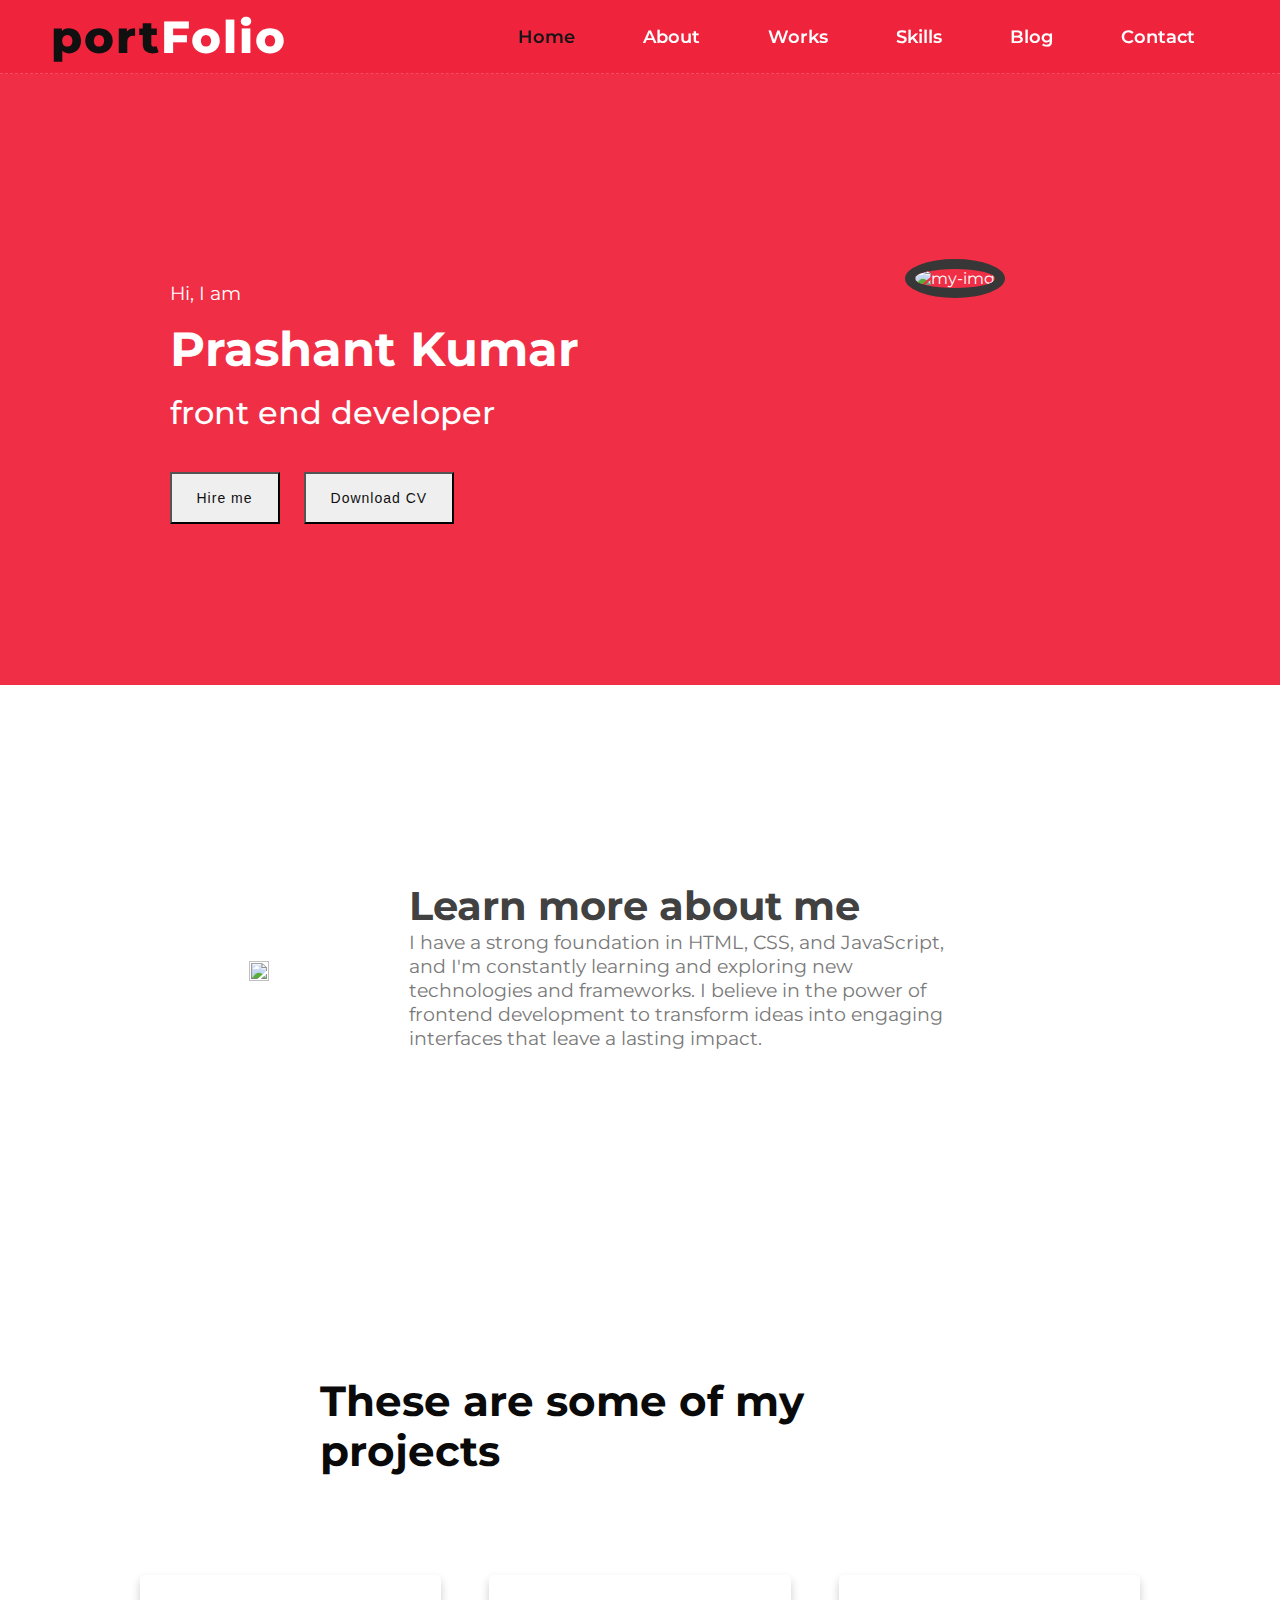
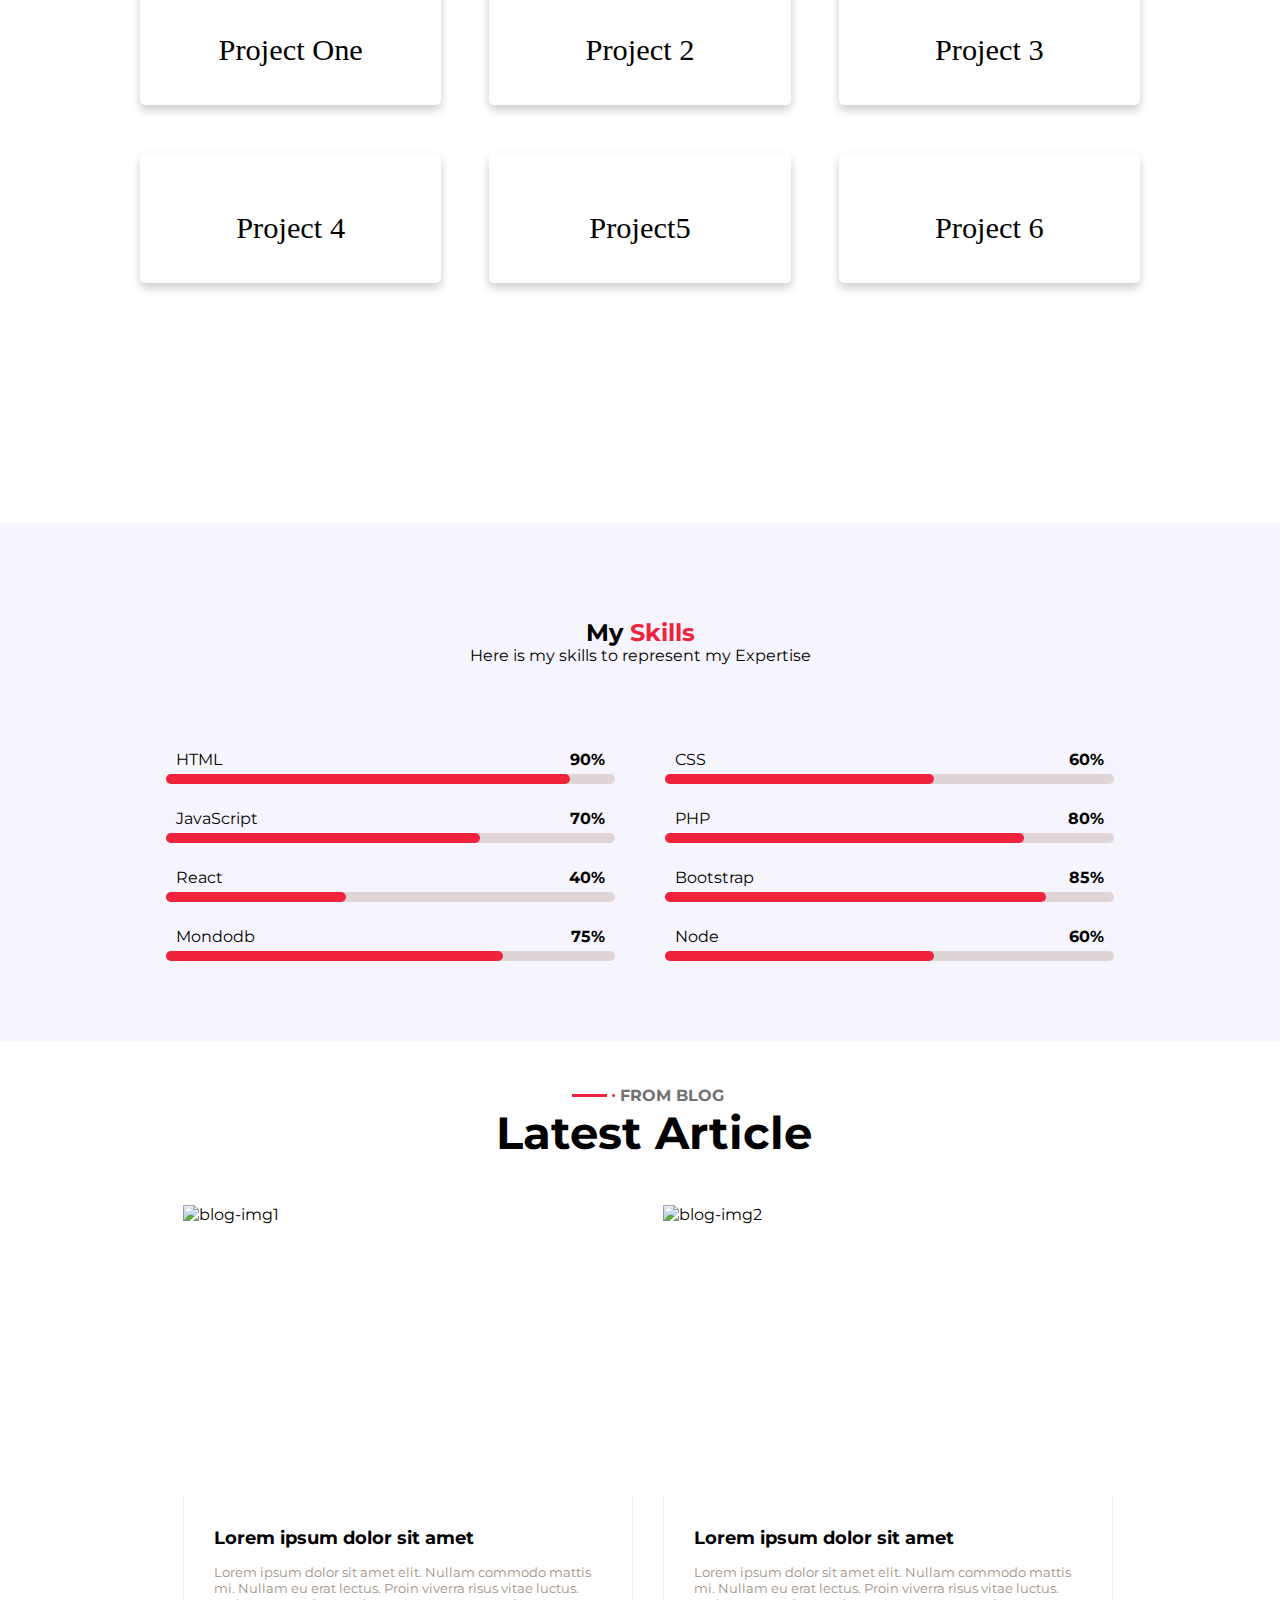
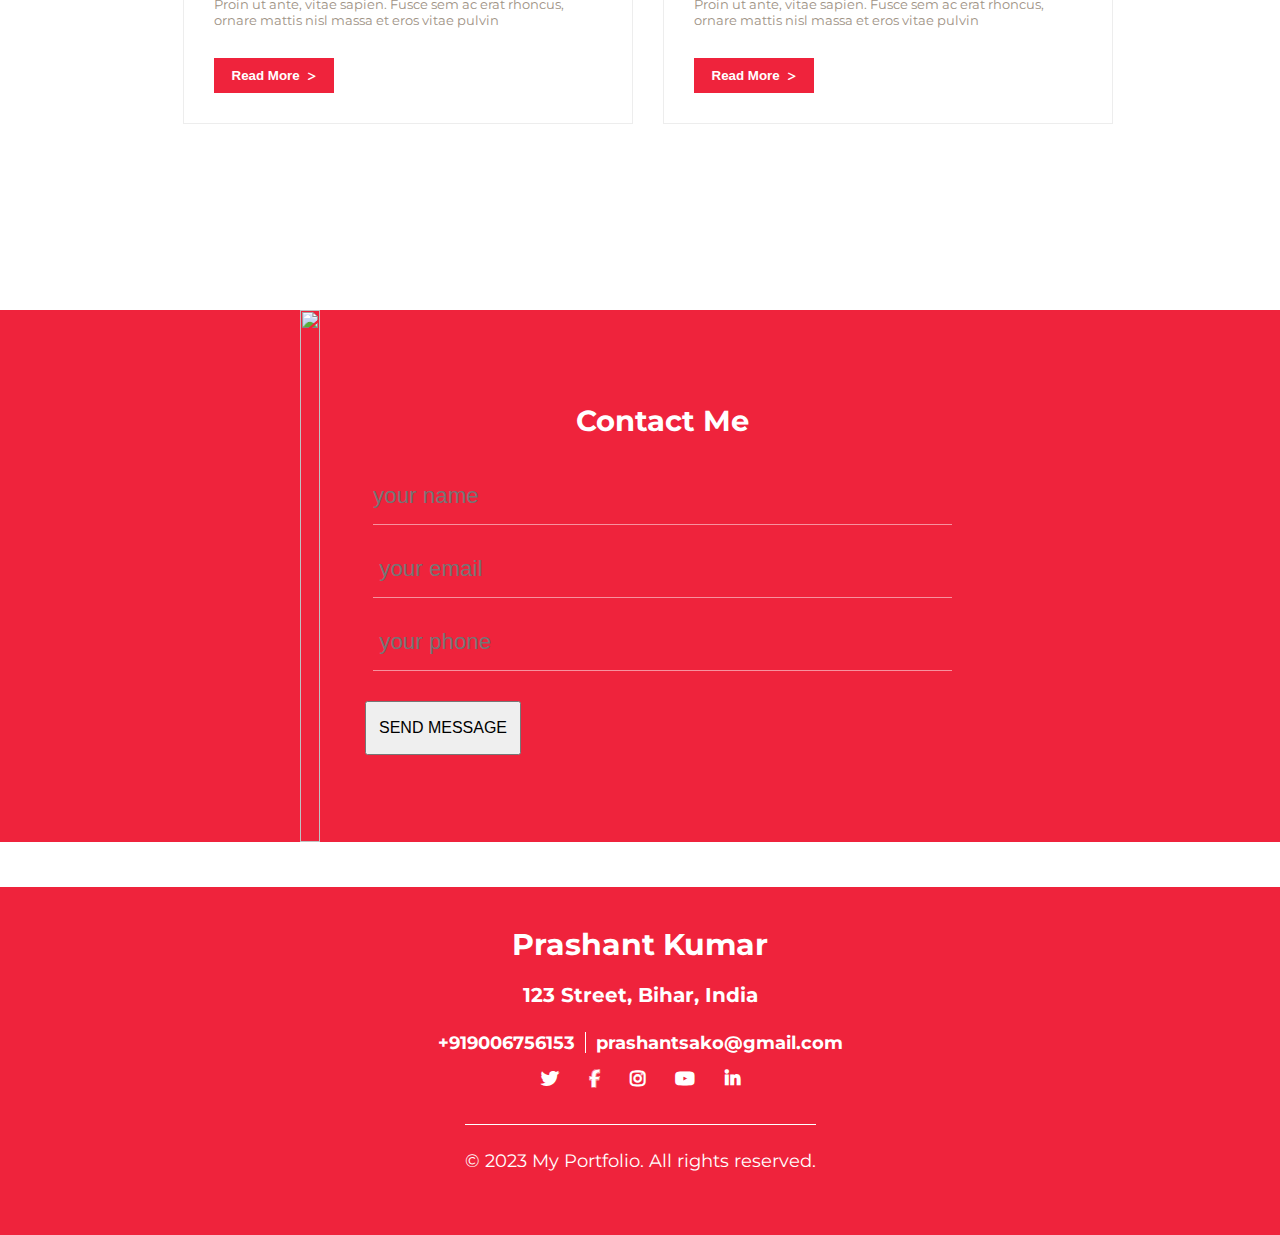
==== Portfolio/PortfolioWebsite/index.html @ 226d967d "logo animation" ====
<!DOCTYPE html>
<html lang="en">

<head>
    <meta charset="UTF-8">
    <meta http-equiv="X-UA-Compatible" content="IE=edge">
    <meta name="viewport" content="width=device-width, initial-scale=1.0">
    <title>Responsive Nav</title>
    <!-- google font family  -->
    <link rel="preconnect" href="https://fonts.googleapis.com">
    <link rel="preconnect" href="https://fonts.gstatic.com" crossorigin>
    <link href="https://fonts.googleapis.com/css2?family=Montserrat&display=swap" rel="stylesheet">
    <!-- font font-awesome cdn -->
    <link rel="stylesheet" href="https://cdnjs.cloudflare.com/ajax/libs/font-awesome/6.4.0/css/all.min.css">
    <!-- Main css  -->
    <link rel="stylesheet" href="style.css">
</head>

<body>
    <!-- header section start  -->
    <header class="hero">
        <h1 class="logo">port<span>Folio</span> </h1>
        <div class="ham-button">
            <i class="fa-solid fa-bars ham_menu" id="ham_menu"></i>
            <i class="fa-solid fa-xmark ham_close" id="ham_close"></i>
        </div>

        <nav id="navbar" class="nav-links">
            <ul class="links">
                <li><a href="#home" class="active">Home</a> </li>
                <li><a href="#about">About</a></li>
                <li><a href="#project">Works</a></li>
                <li><a href="#Skills">Skills</a></li>
                <li><a href="#Blog">Blog</a></li>
                <li><a href="#contact">Contact</a></li>
            </ul>

        </nav>
    </header>
    <main>
    <!-- Main section start from here  -->
  


        <!-- Home section start  -->
        <section id="home">
            <div class="home-page">
                <div id="img-me" class="right">
                    <img src="https://images.unsplash.com/photo-1519085360753-af0119f7cbe7?ixlib=rb-4.0.3&ixid=M3wxMjA3fDB8MHxwaG90by1wYWdlfHx8fGVufDB8fHx8fA%3D%3D&auto=format&fit=crop&w=687&q=80"
                        alt="my-img">
                </div>
                <div class="left">
                    <p>Hi, I am </p>
                    <h1> Prashant Kumar</h1>
                    <h2> <span class="input">front end developer</span></h2>
                    <div class="btn-gurup">
                        <button>Hire me</button>
                        <button>Download CV</button>
                    </div>
                </div>

            </div>
        </section>

        <!-- About section start  -->
        <section id="about">
            <div class="about_me">
                <div class="left">
                    <h2>Learn more about me</h2>
                    <p>I have a strong foundation in HTML, CSS, and JavaScript, and I'm constantly learning and
                        exploring
                        new
                        technologies and frameworks. I believe in the power of frontend development to transform ideas
                        into
                        engaging
                        interfaces that leave a lasting impact.</p>
                </div>
                <div class="right">
                    <img src="https://images.unsplash.com/photo-1552374196-c4e7ffc6e126?ixlib=rb-4.0.3&ixid=M3wxMjA3fDB8MHxwaG90by1wYWdlfHx8fGVufDB8fHx8fA%3D%3D&auto=format&fit=crop&w=687&q=80"
                        alt="">
                </div>
            </div>
        </section>

        <!-- project section start  -->
        <section id="project" class="projects-section">
            <h2 class="project-section-header">These are some of my projects</h2>

            <div class="project-grid">

                <div class="box">
                    <a
                        href="https://images.unsplash.com/photo-1516035069371-29a1b244cc32?ixlib=rb-4.0.3&ixid=M3wxMjA3fDB8MHxwaG90by1wYWdlfHx8fGVufDB8fHx8fA%3D%3D&auto=format&fit=crop&w=764&q=80">
                        <img src="https://images.unsplash.com/photo-1516035069371-29a1b244cc32?ixlib=rb-4.0.3&ixid=M3wxMjA3fDB8MHxwaG90by1wYWdlfHx8fGVufDB8fHx8fA%3D%3D&auto=format&fit=crop&w=764&q=80"
                            alt="project1">
                    </a>
                    <p class="project-title">Project One</p>
                </div>
                <div class="box"> <a href="">
                        <img src="https://images.unsplash.com/photo-1527011046414-4781f1f94f8c?ixlib=rb-4.0.3&ixid=M3wxMjA3fDB8MHxwaG90by1wYWdlfHx8fGVufDB8fHx8fA%3D%3D&auto=format&fit=crop&w=687&q=80"
                            alt="project2">
                    </a>

                    <p>Project 2</p>
                </div>
                <div class="box"> <a href="">
                        <img src="https://images.unsplash.com/photo-1530695440407-21fef47230b1?ixlib=rb-4.0.3&ixid=M3wxMjA3fDB8MHxwaG90by1wYWdlfHx8fGVufDB8fHx8fA%3D%3D&auto=format&fit=crop&w=1170&q=80"
                            alt="project3">
                    </a>
                    <p>Project 3</p>
                </div>
                <div class="box"> <a href="">
                        <img src="https://images.unsplash.com/photo-1505274664176-44ccaa7969a8?ixlib=rb-4.0.3&ixid=M3wxMjA3fDB8MHxwaG90by1wYWdlfHx8fGVufDB8fHx8fA%3D%3D&auto=format&fit=crop&w=687&q=80"
                            alt="project4">
                    </a>

                    <p>Project 4</p>
                </div>
                <div class="box"> <a href="">
                        <img src="https://images.unsplash.com/photo-1444465693019-aa0b6392460d?ixlib=rb-4.0.3&ixid=M3wxMjA3fDB8MHxzZWFyY2h8Mjl8fG5hdHVyYWx8ZW58MHx8MHx8fDI%3D&auto=format&fit=crop&w=500&q=60 "
                            alt="project5">
                    </a>

                    <p>Project5</p>
                </div>
                <div class="box"> <a href="">
                        <img src="https://images.unsplash.com/photo-1528278611485-ebae7fc1e929?ixlib=rb-4.0.3&ixid=M3wxMjA3fDB8MHxwaG90by1wYWdlfHx8fGVufDB8fHx8fA%3D%3D&auto=format&fit=crop&w=687&q=80"
                            alt="project6">
                    </a>

                    <p>Project 6</p>
                </div>



            </div>
        </section>

        <!-- skill section start from here  -->
        <section id="Skills">

            <div class="skill-header">
                <h2>My <span>Skills</span> </h2>
                <p>Here is my skills to represent my Expertise</p>
            </div>
            <div class="skill-page">
                <div class="skill-bar">
                    <div class="info">
                        <p>HTML</p>
                        <p class="percent">90%</p>
                    </div>
                    <div class="bar">
                        <span class="html"></span>
                    </div>
                </div>

                <div class="skill-bar">
                    <div class="info">
                        <p>CSS</p>
                        <p class="percent">60%</p>
                    </div>
                    <div class="bar">
                        <span class="css"></span>
                    </div>
                </div>

                <div class="skill-bar">
                    <div class="info">
                        <p>JavaScript</p>
                        <p class="percent">70%</p>
                    </div>
                    <div class="bar">
                        <span class="JavaScript"></span>
                    </div>
                </div>
                <div class="skill-bar">
                    <div class="info">
                        <p>PHP</p>
                        <p class="percent">80%</p>
                    </div>
                    <div class="bar">
                        <span class="php"></span>
                    </div>
                </div>
                <div class="skill-bar">
                    <div class="info">
                        <p>React</p>
                        <p class="percent">40%</p>
                    </div>
                    <div class="bar">
                        <span class="react"></span>
                    </div>
                </div>
                <div class="skill-bar">
                    <div class="info">
                        <p>Bootstrap</p>
                        <p class="percent">85%</p>
                    </div>
                    <div class="bar">
                        <span class="bootstrap"></span>
                    </div>
                </div>
                <div class="skill-bar">
                    <div class="info">
                        <p>Mondodb</p>
                        <p class="percent">75%</p>
                    </div>
                    <div class="bar">
                        <span class="mongodb"></span>
                    </div>
                </div>
                <div class="skill-bar">
                    <div class="info">
                        <p>Node</p>
                        <p class="percent">60%</p>
                    </div>
                    <div class="bar">
                        <span class="node"></span>
                    </div>
                </div>

            </div>

        </section>
   

    <!-- blog section start from here  -->
    <div id="Blog">
        <div class="blog-container">
            <div class="header-text">
                <div class="lines">
                    <span class="horizontal-rule"></span>
                    <span class="period"></span>
                    <p>FROM BLOG</p>
                </div>
                <h1>Latest Article</h1>
            </div>
            <div class="post-container">
                <div class="post-part1">
                    <div class="blog-img">
                        <img src="https://demo.htmlcodex.com/1011/developer-portfolio-template/img/blog-1.jpg"
                            alt="blog-img1">
                    </div>
                    <div class="blog-text">
                        <div class="text1">
                            <h2>Lorem ipsum dolor sit amet</h2>
                            <p>Lorem ipsum dolor sit amet elit. Nullam commodo mattis mi. Nullam eu erat lectus. Proin
                                viverra
                                risus vitae luctus. Proin ut ante, vitae sapien. Fusce sem ac erat rhoncus, ornare
                                mattis
                                nisl
                                massa et eros vitae pulvin</p>
                            <button class="post-btn">Read more <i class="fa-solid fa-greater-than"></i></button>
                        </div>
                    </div>
                </div>

                <div class="post-part2">
                    <div class="blog-img">
                        <img src="https://demo.htmlcodex.com/1011/developer-portfolio-template/img/blog-2.jpg"
                            alt="blog-img2">
                    </div>
                    <div class="blog-text">
                        <div class="text1">
                            <h2>Lorem ipsum dolor sit amet</h2>
                            <p>Lorem ipsum dolor sit amet elit. Nullam commodo mattis mi. Nullam eu erat lectus. Proin
                                viverra
                                risus vitae luctus. Proin ut ante, vitae sapien. Fusce sem ac erat rhoncus, ornare
                                mattis
                                nisl
                                massa et eros vitae pulvin</p>
                            <button class="post-btn">Read more <i class="fa-solid fa-greater-than"></i></button>
                        </div>
                    </div>
                </div>
            </div>
        </div>

    </div>
    <!-- contact page start from here  -->
    <form id="contact" class="form-container">
        <div class="my-img">
            <img src="https://images.unsplash.com/photo-1539571696357-5a69c17a67c6?ixlib=rb-4.0.3&ixid=M3wxMjA3fDB8MHxwaG90by1wYWdlfHx8fGVufDB8fHx8fA%3D%3D&auto=format&fit=crop&w=687&q=80"
                alt="">
        </div>
        <div class="form-box">
            <h2>Contact me</h2>
            <label for="name"><input type="text" id="name" placeholder="your name"></label>
            <label for="name"><input type="email" placeholder=" your email" required></label>
            <label for="name"><input type="phone" placeholder=" your phone" required></label>
            <div class="btn-gurup">
                <button type="submit" class="btn">Send Message</button>
            </div>
        </div>

    </form>

    <!-- footer page start from here  -->
    <footer>
        <div class="footer-container">
            <div class="container">
                <div class="footer-info">
                    <h2>Prashant Kumar</h2>
                    <h3>123 Street, Bihar, India</h3>
                    <div class="footer-contact">
                        <p>+919006756153</p>
                        <p>prashantsako@gmail.com</p>
                    </div>
                </div>
                <div class="footer-social">
                    <a href=""><i class="fa-brands fa-twitter"></i></a>
                    <a href=""><i class="fa-brands fa-facebook-f"></i></a>
                    <a href=""><i class="fa-brands fa-instagram"></i></a>
                    <a href=""><i class="fa-brands fa-youtube"></i></a>
                    <a href=""><i class="fa-brands fa-linkedin-in"></i></a>
                </div>

            </div>
            <div class="copyright">
                <p>&copy; 2023 My Portfolio. All rights reserved.</p>
            </div>
        </div>


    </footer>
</main>
    <!-- ...typed js for typing text effect  -->
    <script src="https://cdnjs.cloudflare.com/ajax/libs/typed.js/2.0.10/typed.js"></script>

    <!-- main script file  -->
    <script src="script.js"></script>
</body>

</html>
---- Portfolio/PortfolioWebsite/style.css ----
* {
    margin: 0;
    padding: 0;
    box-sizing: border-box;
}

html,
body {
    width: 100%;
    height: 100%;
    font-family: 'Montserrat', sans-serif;
    scroll-behavior: smooth;

}

:root {
    /* colors  */
    --color-parimary: #25ab75;
    --color-parimary-dark: #208c61;
    --color-bg-parimary: linear-gradient(rgba(239, 35, 60, 0.95), rgba(239, 35, 60, .95));
    --color-bg-secondary: #0f0f0f;
    --color-bg-secondary2: #0a0a0a;
    --color-bg-footer: #151515;
    --color-white: #ffffff;
    --color-text: #676767;
    --color-border: #373737;
}

main {
    /* position: relative; */

}


/* header start  */
.hero {
    position: fixed;
    top: 0;
    left: 0;
    color: #0a0a0a;
    overflow: hidden;
    width: 100%;
    display: flex;
    align-items: center;
    justify-content: space-between;
    background: var(--color-bg-parimary);
    border-bottom: 1px dashed rgba(256, 256, 256, .2);
    padding: 0px 4vw;
}

.logo {
    font-size: 45px;
    font-weight: 800;
    letter-spacing: 2px;
    transition: .5s;
    color: #101010;
}

.logo span {
    color: white;
}

.ham-button {
    position: absolute;
    padding: 18px 18px;
    right: 15px;
    top: 15px;
    display: none;
    font-size: 2.3rem;
    color: var(--color-white);
    background: var(--color-bg-parimary);
}

.ham_menu {
    position: absolute;
    left: 50%;
    top: 50%;
    transform: translate(-50%, -50%);
    cursor: pointer;
}

.ham_close {
    position: absolute;
    left: 50%;
    top: 50%;
    transform: translate(-50%, -50%);
    cursor: pointer;

}

.nav-links .links {
    display: flex;
    align-items: center;
    justify-content: space-evenly;
}

ul li {
    list-style: none;
    padding: 12px 18px;

}

.hero a .active {
    color: #0a0a0a;

}

.hero a {
    display: block;
    color: var(--color-white);
    text-align: center;
    padding: 14px 16px;
    text-decoration: none;
    font-size: 1.1rem;
    text-transform: capitalize;
    font-weight: 600;
}

.hero .active {
    color: #151515;
}

.hero a:hover {
    color: #151515;
}

/* header close  */






#home {
    display: flex;
    justify-content: center;
    align-items: center;
    flex-direction: column;
    width: 100%;
    height: calc(100% - 100px);
    margin-bottom: 45px;
    padding: 120px 0 0;
    overflow: hidden;
    background: linear-gradient(rgba(239, 35, 60, .95), rgba(239, 35, 60, .95)), url(https://demo.htmlcodex.com/1011/developer-portfolio-template/img/hero-bg.jpg);
    overflow: hidden;

}

/* section:nth-of-type(2){
    display: flex;
    justify-content: center;
    align-items: center;
    flex-direction: column;
    width: 100%;
    height: 854px;
    margin: -60px 0px 60px;
    padding: 1rem;
    color: var(--color-white);
    overflow: hidden;
} */

/* home page start  */
.home-page {
    width: 100%;
    display: flex;
    justify-content: center;
    align-items: center;
    flex-direction: row-reverse;
    overflow: hidden;
    gap: 80px;
}

.home-page .right {
    margin: 45px 0;
    height: 311px;
    width: 311px;
    padding: 12px 18px;
    color: #fff;
    text-align: center;

}

.home-page .right img {
    width: 100%;
    height: 100%;
    object-fit: cover;
    border-radius: 50%;
    border: 10px solid var(--color-border);
    transition: .3s;
    overflow: hidden;

}

.home-page .right img:hover {
    transform: scale(1.2);
}

.home-page .left {
    margin: 45px 0;
    color: #ffffff;
    width: 550px;
    height: 475px;
    display: flex;
    flex-direction: column;
    justify-content: center;
}

.home-page .left p {
    /* padding-top: 20px; */
    font-size: 1.2rem;
    margin: 0 0 15px;
}

.home-page .left h1 {
    font-size: 3rem;
    margin: 0 0 15px;
}

.home-page .left h2 {
    margin: 0 0 15px;
}


.home-page .left h2 span {
    font-size: 2rem;
    color: white;
    font-weight: 500;
}


.home-page .btn-gurup button {
    padding: 16px 25px;
    font-size: 14px;
    letter-spacing: 1px;
    border-radius: 0;
    font-weight: 300;
    cursor: pointer;
    text-align: center;
    text-decoration: none;
    display: inline-block;
    margin: 25px 10px 0 0;
    margin-right: 20px;
    color: #0f0f0f;

}

.btn-gurup button:hover {
    background-color: var(--color-bg-parimary);
    color: var(--color-white);
    /* border: 2px solid var(--color-white); */
    border: 1.5px solid white;
    transition: 0.3s;
}

/* about section start  */
.about_me {
    width: 100%;
    height: 100%;
    display: flex;
    justify-content: center;
    align-items: center;
    flex-direction: row-reverse;
    overflow: hidden;
    gap: 80px;
}

.about_me .right {
    height: 100%;

}

.about_me .right img {
    width: 100%;
    height: 100%;
    object-fit: cover;
}

.about_me .left {
    padding: 0px 60px;
    color: #101010;
    width: 683px;
    height: 486px;
    display: flex;
    flex-direction: column;
    justify-content: center;

}


#about h2 {
    font-size: 2.5rem;
    color: #414141;

}

#about p {
    font-size: 1.2rem;
    margin-top: 0;
    margin-bottom: 1rem;
    margin: 0 0 16px;
    color: #797979;

}

/* Start Project page start  */
section:nth-of-type(3) {
    background-color: white;
    padding: 10rem 2rem;
}


.project-section-header {
    max-width: 640px;
    color: #0a0a0a;
    margin: 0 auto 6rem auto;
    border-bottom: 0.2rem solid var(--color-white);
    font-size: 2.6rem;

}


.projects-section .project-grid {
    display: grid;
    width: 100%;
    max-width: 1000px;
    gap: 3rem;
    grid-template-columns: repeat(auto-fit, minmax(300px, 1fr));
    margin: 0 auto;
    margin-bottom: 5rem;

}

.projects-section .project-grid .box {
    box-shadow: 0px 5px 10px rgba(0, 0, 0, .2);
    border-radius: 5px;
}

.projects-section .project-grid .box:hover {
    box-shadow: 0px 10px 15px rgba(0, 0, 0, .3);
    transform: scale(1.02);
}

.projects-section .project-grid .box img {
    display: block;
    margin: 0 auto;
    padding: 20px 10px;
    height: calc(100% - 6.8rem);
    width: 100%;
    object-fit: cover;
}


.projects-section .project-grid .box p {
    font-size: 1.9rem;
    text-align: center;
    font-family: "Times", serif;
    padding: 18px 5px;
}

/* skill section start  */


#Skills {
    width: 100%;
    height: auto;
    padding: 80px 13%;
    background-color: #F6F4FC;

}

.skill-header {
    width: 100%;
    margin-bottom: 70px;
    padding: 15px 0px;
    display: grid;
    place-items: center;
    text-align: center;
}

.skill-header h2 {
    margin-bottom: -1px;

}

.skill-header h2 span {
    color: #ef233c;
}


.skill-page {
    width: 100%;
    display: grid;
    /* grid-template-columns: repeat(2, 1fr); */
    grid-template-columns: repeat(auto-fit, minmax(370px, 1fr));
    grid-column-gap: 50px;
    grid-row-gap: 25px;
}

.skill-page .skill-bar .info {
    display: flex;
    justify-content: space-between;
    padding: 0 10px;
}

.skill-bar .bar {
    width: 100%;
    height: 10px;

    background-color: #e0d5d6;
    border-radius: 45px;
    margin-top: 5px;
}

.skill-bar .info .percent {
    font-weight: bolder;
}

.skill-bar .bar span {
    width: 80%;
    height: 100%;
    display: flex;
    background-color: #ef233c;
    border-radius: 45px;
}

.skill-bar .bar .html {
    width: 90%;
    animation: html 3s;
}

@keyframes html {
    0% {
        width: 0%;
    }

    100% {
        width: 90%;
    }
}

.skill-bar .bar .css {
    width: 60%;
    animation: css 3s;
}

@keyframes css {
    0% {
        width: 0%;
    }

    100% {
        width: 60%;
    }
}

.skill-bar .bar .JavaScript {
    width: 70%;
    animation: JavaScript 3s;
}

@keyframes JavaScript {
    0% {
        width: 0%;
    }

    100% {
        width: 70%;
    }
}

.skill-bar .bar .php {
    width: 80%;
    animation: php 3s;
}

@keyframes php {
    0% {
        width: 0%;
    }

    100% {
        width: 80%;
    }
}

.skill-bar .bar .react {
    width: 40%;
    animation: react 3s;
}

@keyframes react {
    0% {
        width: 0%;
    }

    100% {
        width: 40%;
    }
}

.skill-bar .bar .bootstrap {
    width: 85%;
    animation: bootstrap 3s;
}

@keyframes bootstrap {
    0% {
        width: 0%;
    }

    100% {
        width: 85%;
    }
}

.skill-bar .bar .mongodb {
    width: 75%;
    animation: mongodb 3s;
}

@keyframes mongodb {
    0% {
        width: 0%;
    }

    100% {
        width: 75%;
    }
}

.skill-bar .bar .node {
    width: 60%;
    animation: node 3s;
}

@keyframes node {
    0% {
        width: 0%;
    }

    100% {
        width: 60%;
    }
}

/* blog section start  */
#Blog {
    width: 100%;
    padding: 45px 0px 15px;



}

#Blog .blog-container {

    width: 100%;
    height: 100%;
    display: flex;
    justify-content: center;
    align-items: center;
    flex-direction: column;
    padding-left: 15px;

}

#Blog .header-text {
    width: 100%;
    margin-bottom: 45px;
    display: flex;
    flex-direction: column;
    align-items: center;


}

#Blog .header-text h1 {
    font-size: 45px;
    margin-left: 12px;

}

#Blog .lines {
    display: flex;
    justify-content: center;
    align-items: center;
    gap: 5px;
    font-size: 16px;

}

#Blog .lines .horizontal-rule {

    height: 3px;
    width: 35px;
    background-color: #ef233c;
}

#Blog .lines .period {
    height: 3px;
    width: 3px;
    border-radius: 50%;
    background-color: #ef233c;
}

#Blog .lines p {
    color: #717171;
    font-weight: 700;
}


#Blog .post-container {
    width: 100%;
    height: auto;
    justify-content: center;
    align-items: center;
    display: flex;
    background-color: #fff;
    flex-wrap: wrap;
}

#Blog .post-container .post-part1 {
    width: 480px;
    height: 645px;
    overflow: hidden;
    padding: 0 15px;
}

#Blog .post-container .post-part2 {
    width: 480px;
    height: 645px;
    overflow: hidden;
    padding: 0 15px;
}

#Blog .post-container .blog-text {
    display: flex;
    justify-content: center;
    align-items: center;
    padding: 30px;
    height: auto;
    margin-top: -8px;
    border-right: 1.5px solid #EDEDED;
    border-bottom: 1.5px solid #EDEDED;
    border-left: 1.5px solid #EDEDED;
}

.blog-img {
    width: 450px;
    height: 300px;
    transition: all ease .5s;
    overflow: hidden;
}

.blog-img img {
    width: 100%;
    height: 100%;
    object-fit: cover;
}

.blog-img:hover img {
    scale: 1.2;
}

#Blog .post-container .blog-text h2 {
    margin-bottom: 15px;
    font-size: 18px;
}

#Blog .post-container .blog-text p {
    margin: 0 0 20px;
    font-size: 13px;
    color: #9E9285;
}


#Blog .post-container .blog-text .post-btn {
    padding: 10px 18px;
    margin-top: 10px;
    background-color: #ef233c;
    color: #fff;
    text-transform: capitalize;
    border: none;
    font-weight: 700;
    cursor: pointer;
}

#Blog .post-container .blog-text .post-btn i {
    font-size: 10px;
    margin-left: 5px;
    text-align: center;
    font-weight: 800;
}

#Blog .post-container .blog-text .post-btn:hover {
    background-color: #202020;
}



/* start contact section  */
.form-container {
    width: 100%;
    height: 532px;
    display: flex;
    justify-content: center;
    align-items: center;
    overflow: hidden;
    background: #ef233c;
    margin: 45px 0;
}

.form-container .my-img {
    height: 532px;
}

.my-img img {
    width: 100%;
    height: 100%;
    object-fit: contain;

}

.form-box {
    padding: 90px 0 90px 45px;
    display: flex;
    width: 50%;
    margin-right: 20px;
    justify-content: center;
    flex-direction: column;


}

.form-box h2 {
    text-align: center;
    color: white;
    margin-top: 5px;
    font-size: 1.8rem;
    padding: 22px 0px;
    text-transform: capitalize;
    font-weight: 700;
}

.form-box label {
    padding: 8px 8px;
    font-size: 1.4rem;

}

.form-box label input[type="text"],
input[type="phone"],
input[type="email"] {
    width: 100%;
    padding: 12px 0px;
    font-size: 1.4rem;
    color: var(--color-white);
    border: none;
    outline: none;
    padding: 15px 0;
    background: 0 0;
    border-radius: 0;
    border: none;
    border-bottom: 1px solid rgba(256, 256, 256, .5);
}

.form-box button[type="submit"] {
    text-align: center;
    font-weight: 400;
    text-transform: uppercase;
    padding: 16px 12px;
    font-size: 1rem;
    margin-top: 22px;
    margin-bottom: 22px;
}

.form-box button[type="submit"]:hover {
    background-color: #dd1c33;

}

/* start footer section  */
footer {
    margin-top: 45px;
    background: #ef233c;
}

.footer-container {
    display: flex;
    justify-content: center;
    align-items: center;
    color: #fff;
    flex-direction: column;
    font-size: 1.1rem;
    height: 348px;
    width: 100%;
    background-color: #ef233c;

}

.footer-container .container {
    width: 100%;
    margin: 0 62px;
    padding: 0 15px;
}

.footer-container .footer-info {
    width: 100%;
    text-align: center;

}

.footer-container .footer-info .footer-contact {
    display: flex;
    justify-content: center;
    gap: 10px;
}

.footer-container .footer-info .footer-contact p:nth-of-type(1) {
    padding-right: 10px;
    border-right: 1.2px solid white;
}

.footer-contact p {
    font-weight: 700;
}

.footer-container .footer-info h2 {
    margin-bottom: 20px;
    font-size: 30px;
    font-weight: 700;
    color: #fff;

}

.footer-container .footer-info h3 {
    text-align: center;
    margin: 0px 0px 25px;
    font-size: 20px;
    font-weight: 700;

}

.footer-social {
    display: flex;
    justify-content: center;
    gap: 30px;
    margin-top: 15px;



}

.footer-social i {
    height: 24px;
    color: white;
    font-weight: 700;

}

.copyright {
    text-align: center;
    margin-top: 30px;
    padding-top: 25px;
    padding-bottom: 25px;
    border-top: 1.1px solid;

}

.copyright p {
    margin: 0;
    color: #fff;

}

/* for Mobile device */

@media (max-width:320px) {
    main{
        width: 100%;
        min-width: 
    }
    .logo {

        font-size: 1.5rem;
    }

    .home-page .right {
        width: 100%;
    }

    .home-page .left {
        padding: 0;
    }

    .btn-gurup button {
        width: 100%;
        font-size: 1.5rem;
        padding: 12px 15px;
    }

    .left h1:nth-of-type(1) {
        font-size: 1.8rem;
    }

    .left p span {
        font-size: 1.8rem;
    }

    .left h1:nth-of-type(2) {
        font-size: 2.1rem;
    }
    #Skills {
        min-width: 400px;
        padding: 2vw 5vw;
        width: 100%;
    
    }
    .skill-page {
        width: 100%;
    }


}

@media (max-width:425px) {
    #Skills {
        padding: 2vw 5vw;
        width: 100%;
    
    }
    .skill-page {
        width: 100%;
    }
  
}

@media (max-width:550px) {
    .logo {
        margin: -7px 0px 0px -7px;

    }

    .ham-button {
        display: flex;
        z-index: 999;
        margin: -7px 0px 0px -7px;
        font-size: 1.8rem;
    }

    .left {
        width: 100%;
        height: 100%;
        padding: 14px 45px;
    }

    .about_me .left {
        width: 100%;
        height: 100%;
        padding: 30px 0px;
    }



    .left>h1 {
        font-size: 2px;
    }

    .left span {
        color: var(--color-parimary-dark);
        font-size: 2.8rem;
        font-weight: 200;
    }


    .btn-gurup button {
        padding: 8px 12px;
    }

    .blog-img {
        width: 100%;
    }

    #Skills {
        width: 100%;
        padding: 0 8vw;
    }



}



@media (max-width:820px) {
    .left {
        align-items: center;
    }
}

@media (max-width:986px) {
    .hero a {
        margin-left: -20px;
    }

    .about_me {
        padding: 14px 45px;
        flex-direction: column;
        gap: 0px;
        height: 100vh;
    }

}

@media (max-width: 900px) {


    .ham-button {
        display: flex;
        z-index: 999;
    }

    .ham_menu {
        display: block;
    }

    .nav-links {
        display: none;
        height: 100vh;
        width: 100%;

    }

    .hero {
        padding: 1rem 1rem;
        flex-direction: column;
        align-items: flex-start;
    }

    .nav-links ul {
        position: absolute;
        top: 25%;
        left: 25%;
        transform: translate(-25%, -25%);
        flex-direction: column;
        width: 100%;
    }

    .nav-links li a {
        padding: .5rem .1rem;
        font-size: 1.5rem;
        text-transform: uppercase;
        font-weight: 500;
    }

    .nav-links.active {
        display: block;
    }



    /* home page style  */
    .home-page {
        flex-direction: column;
        gap: 10px;
    }

    .left {
        width: 100%;
        height: 100%;
        padding: 14px 45px;
        text-align: center;
    }

    .left span {
        color: var(--color-parimary-dark);
        /* font-size: 2.8rem; */
        font-weight: 200;
    }

    .left p {
        font-size: 1.5rem;
        font-family: Tahoma, sans-serif;

    }





    /* about page  */
    .about_me {
        padding: 14px 45px;
    }

    .my-works {
        padding: 25px 45px;
        flex-direction: column;
        height: 100%;
        width: 100%;

    }

    .project {
        padding: 14px 45px;
    }


    .blog-container .post-container {
        align-items: center;
        justify-content: center;
    }

    footer p:nth-child(1) {
        text-align: center;
        margin: 0px 18px;
        font-size: 1.2rem;
    }

    .form-container {
        flex-direction: column;

    }

    .my-img {
        display: none;
    }

    .form-box {
        width: 100%;
    }

}
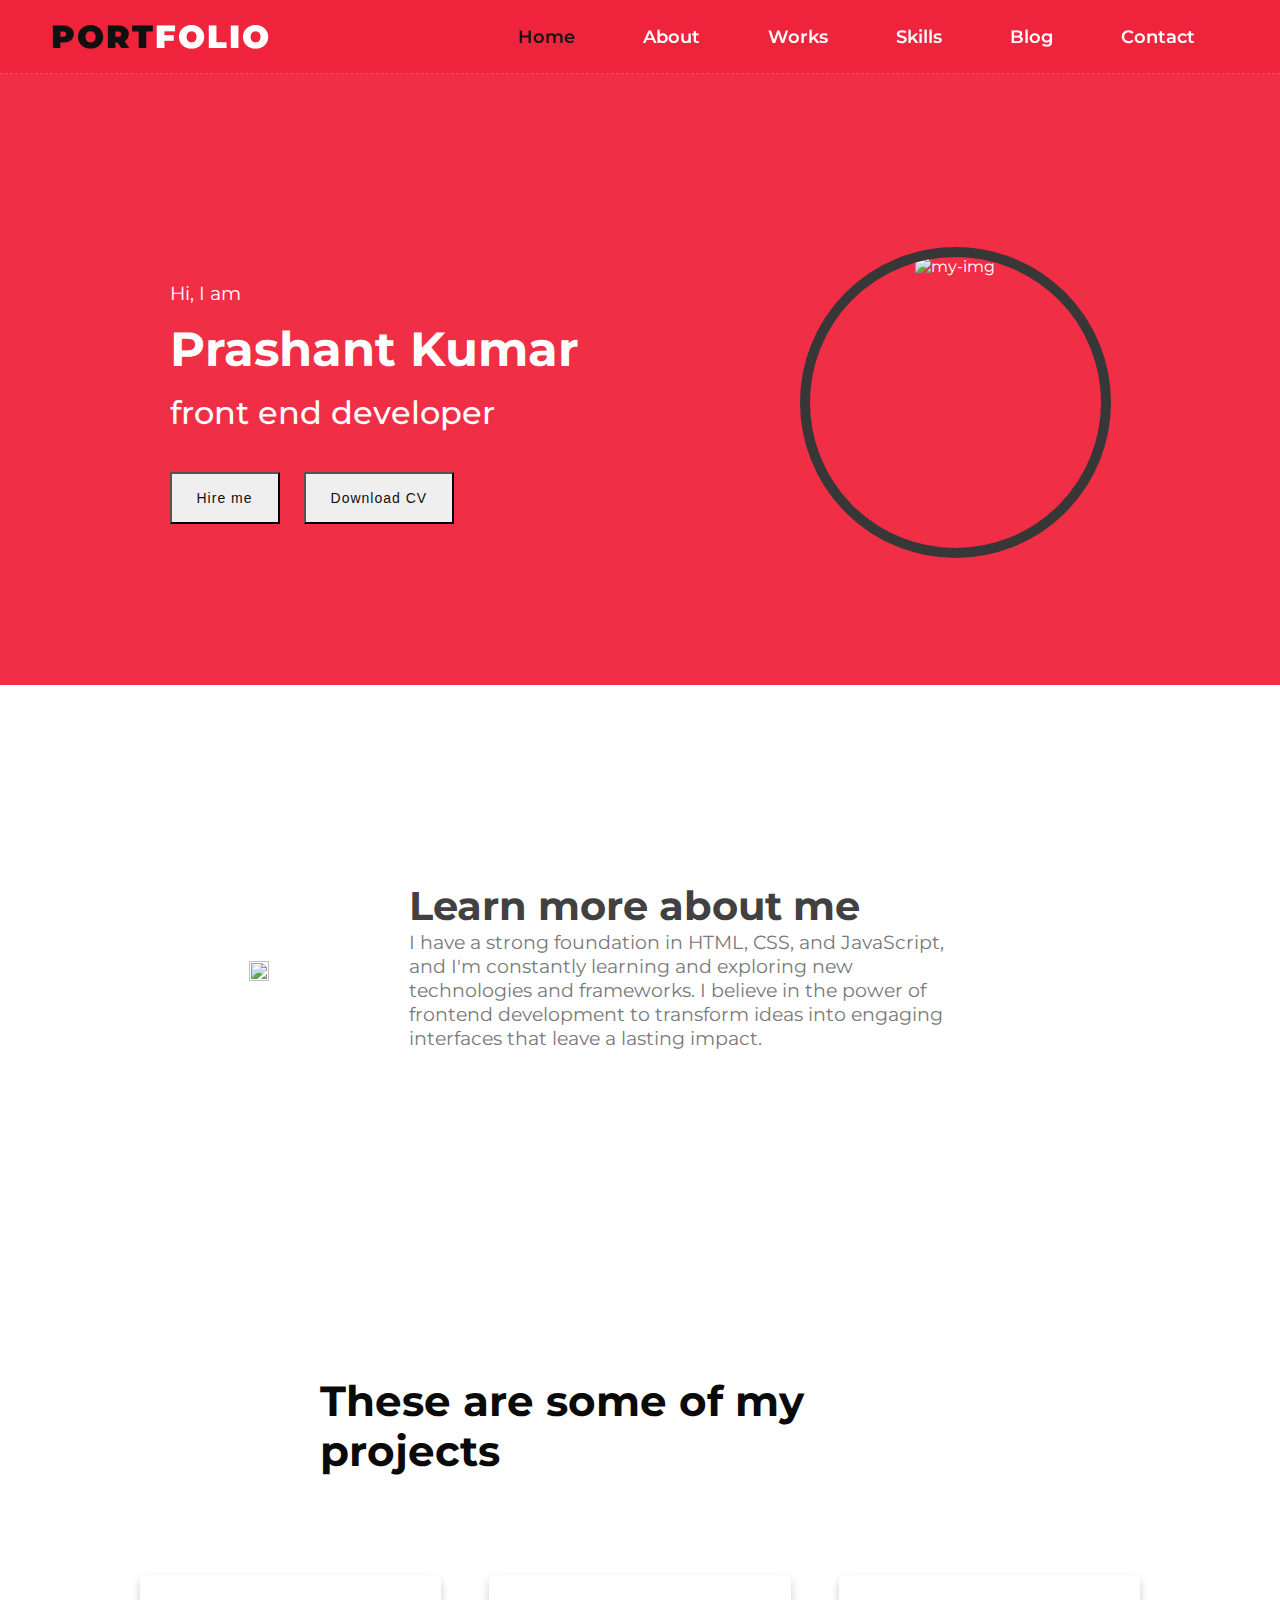
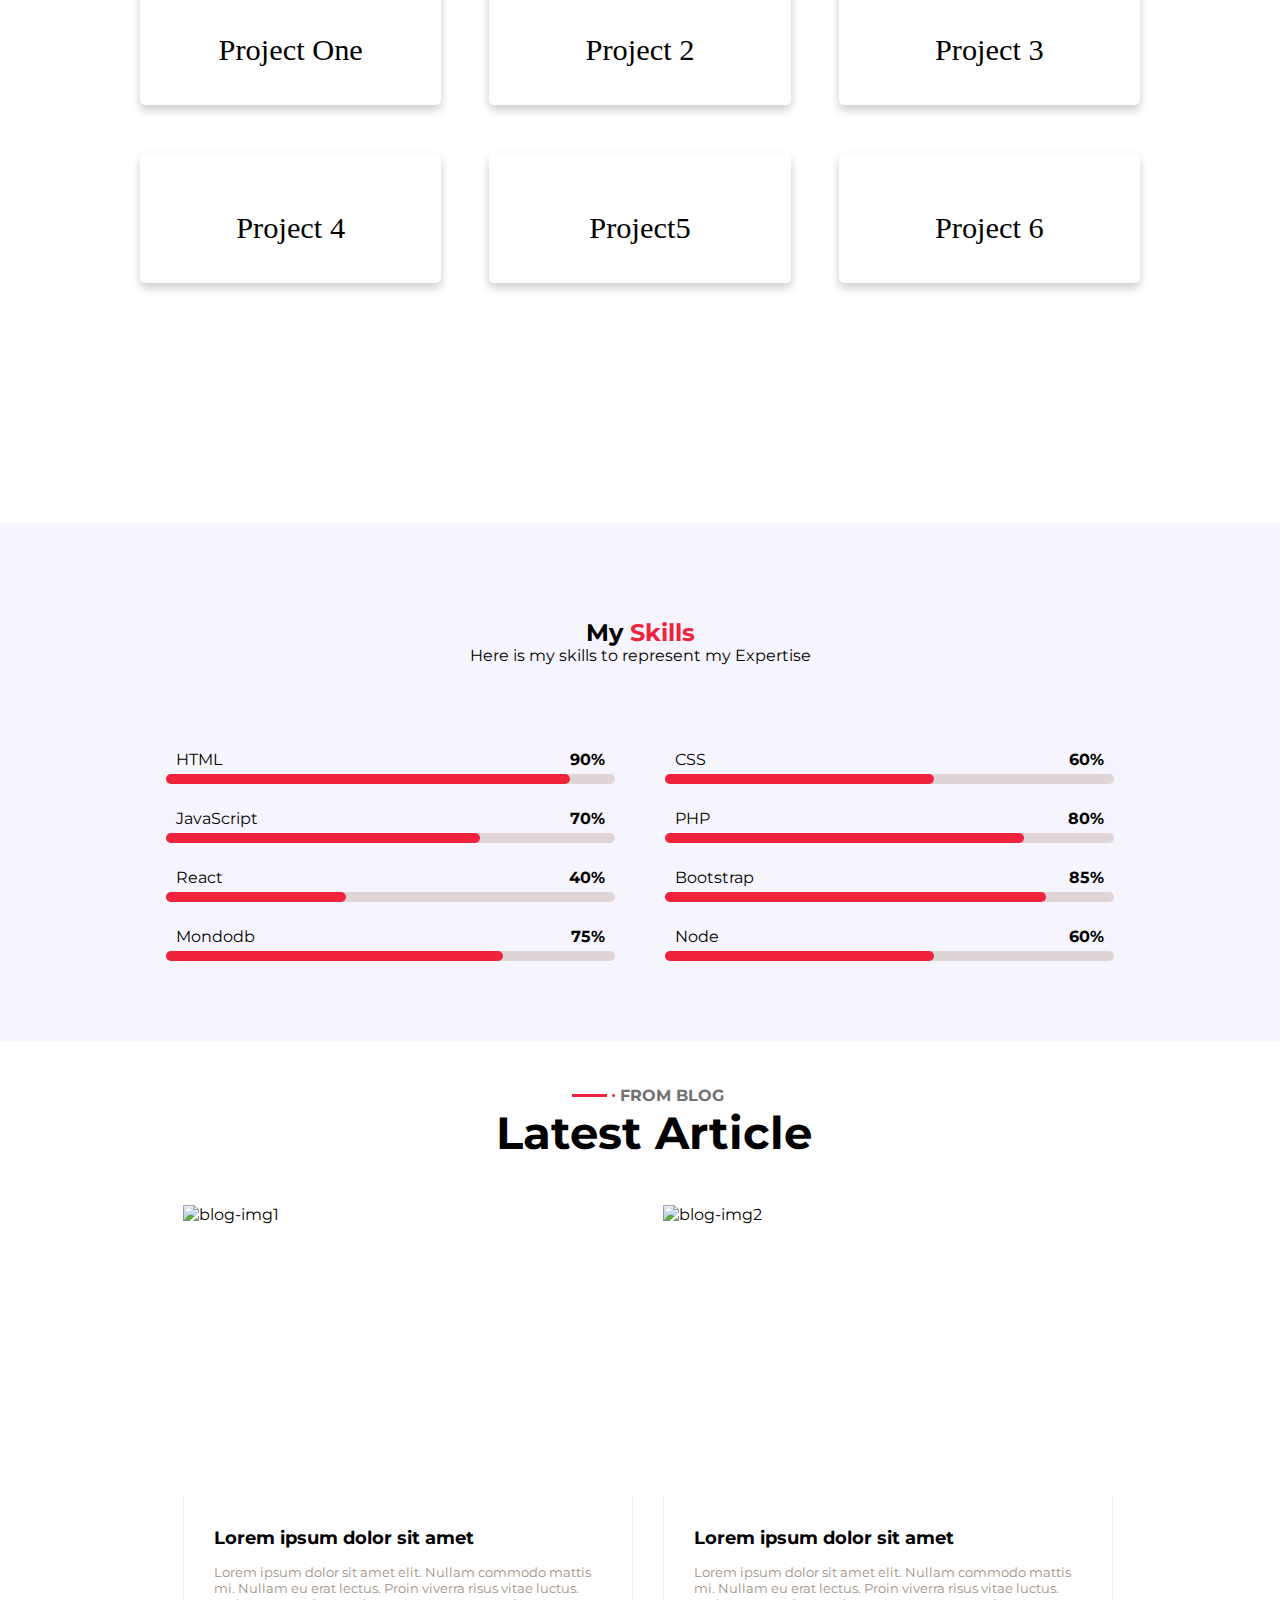
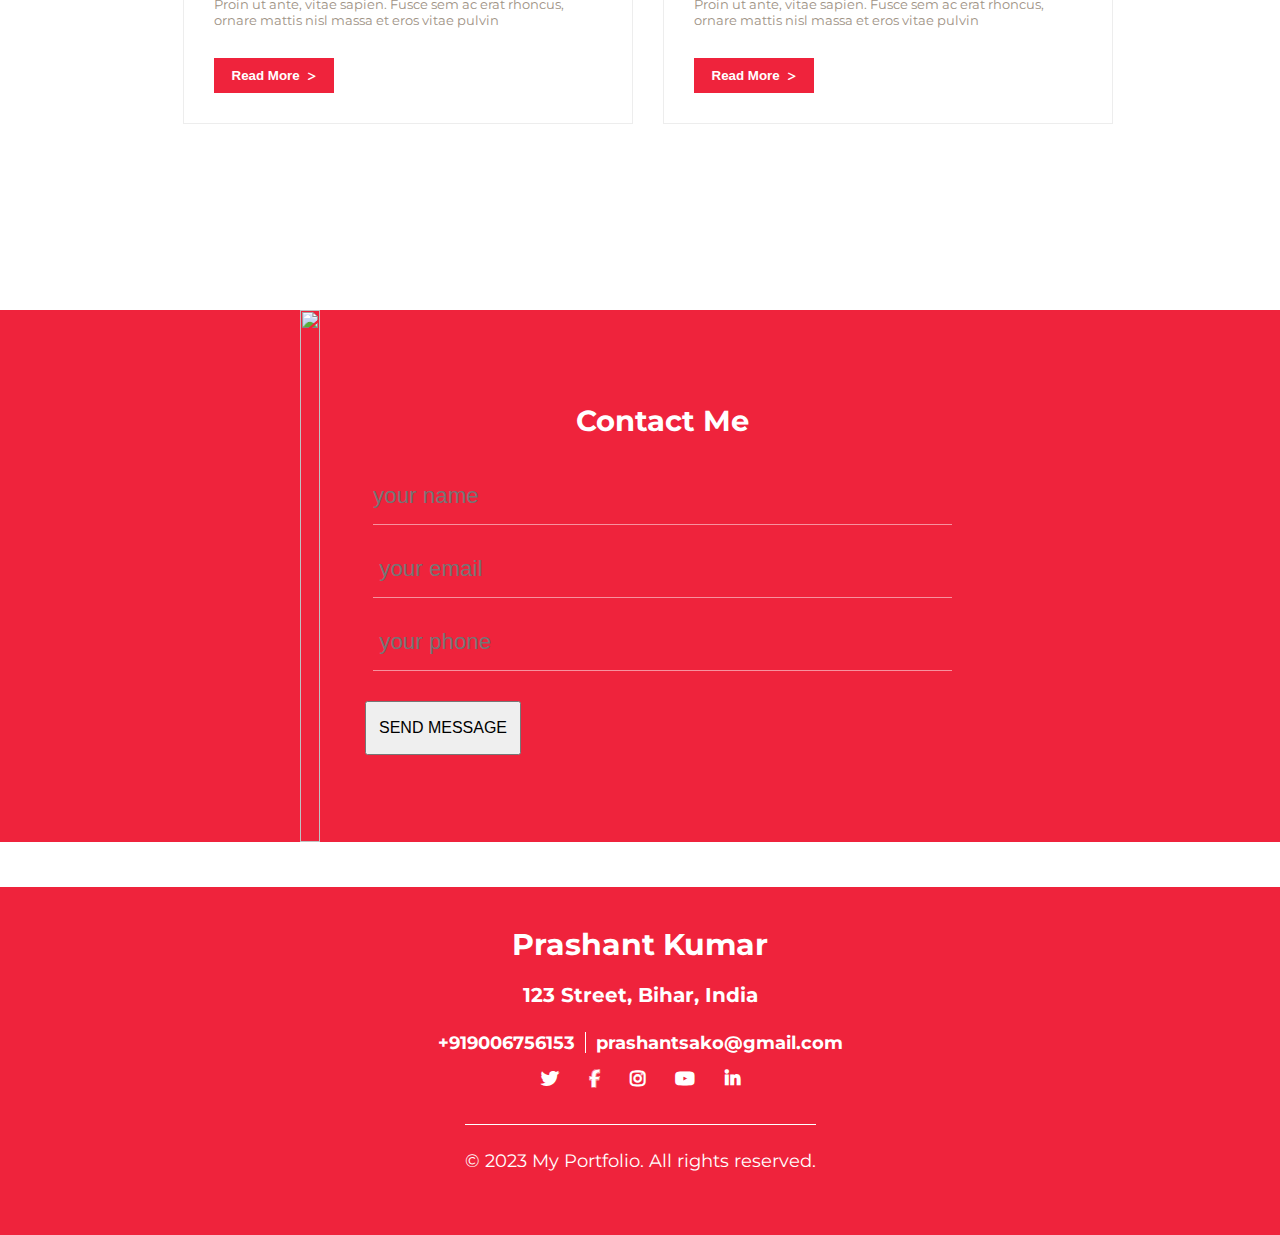
==== commit 13c30ac7: "responsive home page" ====
--- a/Portfolio/PortfolioWebsite/index.html
+++ b/Portfolio/PortfolioWebsite/index.html
@@ -12,6 +12,8 @@
     <link href="https://fonts.googleapis.com/css2?family=Montserrat&display=swap" rel="stylesheet">
     <!-- font font-awesome cdn -->
     <link rel="stylesheet" href="https://cdnjs.cloudflare.com/ajax/libs/font-awesome/6.4.0/css/all.min.css">
+    <!-- remix icon cdn link -->
+    <link href="https://cdn.jsdelivr.net/npm/remixicon@3.4.0/fonts/remixicon.css" rel="stylesheet">
     <!-- Main css  -->
     <link rel="stylesheet" href="style.css">
 </head>
@@ -21,7 +23,8 @@
     <header class="hero">
         <h1 class="logo">port<span>Folio</span> </h1>
         <div class="ham-button">
-            <i class="fa-solid fa-bars ham_menu" id="ham_menu"></i>
+            <i class="ri-menu-3-line ham_menu" id="ham_menu"></i>
+            <!-- <i class="fa-solid fa-bars ham_menu" id="ham_menu"></i> -->
             <i class="fa-solid fa-xmark ham_close" id="ham_close"></i>
         </div>
 
@@ -324,6 +327,8 @@
 
     </footer>
 </main>
+
+    <script src="https://cdnjs.cloudflare.com/ajax/libs/gsap/3.12.2/gsap.min.js" integrity="sha512-16esztaSRplJROstbIIdwX3N97V1+pZvV33ABoG1H2OyTttBxEGkTsoIVsiP1iaTtM8b3+hu2kB6pQ4Clr5yug==" crossorigin="anonymous" referrerpolicy="no-referrer"></script>
     <!-- ...typed js for typing text effect  -->
     <script src="https://cdnjs.cloudflare.com/ajax/libs/typed.js/2.0.10/typed.js"></script>
 
--- a/Portfolio/PortfolioWebsite/style.css
+++ b/Portfolio/PortfolioWebsite/style.css
@@ -27,7 +27,8 @@
 }
 
 main {
-    /* position: relative; */
+    width: 100%;
+    min-width: 430px;
 
 }
 
@@ -40,17 +41,20 @@
     color: #0a0a0a;
     overflow: hidden;
     width: 100%;
+    height: auto;
     display: flex;
     align-items: center;
     justify-content: space-between;
     background: var(--color-bg-parimary);
     border-bottom: 1px dashed rgba(256, 256, 256, .2);
     padding: 0px 4vw;
+    z-index: 999;
 }
 
 .logo {
-    font-size: 45px;
-    font-weight: 800;
+    font-size: 2rem;
+    text-transform: uppercase;
+    font-weight: 900;
     letter-spacing: 2px;
     transition: .5s;
     color: #101010;
@@ -66,7 +70,8 @@
     right: 15px;
     top: 15px;
     display: none;
-    font-size: 2.3rem;
+    font-size: 1.8rem;
+    margin-top: 8px;
     color: var(--color-white);
     background: var(--color-bg-parimary);
 }
@@ -129,7 +134,7 @@
 
 
 
-
+/* home page start  */
 
 #home {
     display: flex;
@@ -137,29 +142,15 @@
     align-items: center;
     flex-direction: column;
     width: 100%;
-    height: calc(100% - 100px);
+    height: auto;
     margin-bottom: 45px;
     padding: 120px 0 0;
     overflow: hidden;
     background: linear-gradient(rgba(239, 35, 60, .95), rgba(239, 35, 60, .95)), url(https://demo.htmlcodex.com/1011/developer-portfolio-template/img/hero-bg.jpg);
-    overflow: hidden;
-
-}
-
-/* section:nth-of-type(2){
-    display: flex;
-    justify-content: center;
-    align-items: center;
-    flex-direction: column;
-    width: 100%;
-    height: 854px;
-    margin: -60px 0px 60px;
-    padding: 1rem;
-    color: var(--color-white);
-    overflow: hidden;
-} */
-
-/* home page start  */
+ 
+
+}
+
 .home-page {
     width: 100%;
     display: flex;
@@ -174,9 +165,11 @@
     margin: 45px 0;
     height: 311px;
     width: 311px;
-    padding: 12px 18px;
+    border-radius: 50%;
+    overflow: hidden;
     color: #fff;
     text-align: center;
+    border: 10px solid var(--color-border);
 
 }
 
@@ -184,8 +177,6 @@
     width: 100%;
     height: 100%;
     object-fit: cover;
-    border-radius: 50%;
-    border: 10px solid var(--color-border);
     transition: .3s;
     overflow: hidden;
 
@@ -253,6 +244,11 @@
 }
 
 /* about section start  */
+#about {
+    width: 100%;
+    height: 100%;
+}
+
 .about_me {
     width: 100%;
     height: 100%;
@@ -308,26 +304,22 @@
     padding: 10rem 2rem;
 }
 
-
 .project-section-header {
     max-width: 640px;
     color: #0a0a0a;
     margin: 0 auto 6rem auto;
     border-bottom: 0.2rem solid var(--color-white);
     font-size: 2.6rem;
-
-}
-
+}
 
 .projects-section .project-grid {
     display: grid;
     width: 100%;
     max-width: 1000px;
     gap: 3rem;
-    grid-template-columns: repeat(auto-fit, minmax(300px, 1fr));
+    grid-template-columns: repeat(auto-fit, minmax(270px, 1fr));
     margin: 0 auto;
     margin-bottom: 5rem;
-
 }
 
 .projects-section .project-grid .box {
@@ -547,13 +539,9 @@
 #Blog {
     width: 100%;
     padding: 45px 0px 15px;
-
-
-
 }
 
 #Blog .blog-container {
-
     width: 100%;
     height: 100%;
     display: flex;
@@ -561,7 +549,6 @@
     align-items: center;
     flex-direction: column;
     padding-left: 15px;
-
 }
 
 #Blog .header-text {
@@ -570,14 +557,11 @@
     display: flex;
     flex-direction: column;
     align-items: center;
-
-
 }
 
 #Blog .header-text h1 {
     font-size: 45px;
     margin-left: 12px;
-
 }
 
 #Blog .lines {
@@ -586,11 +570,9 @@
     align-items: center;
     gap: 5px;
     font-size: 16px;
-
 }
 
 #Blog .lines .horizontal-rule {
-
     height: 3px;
     width: 35px;
     background-color: #ef233c;
@@ -607,7 +589,6 @@
     color: #717171;
     font-weight: 700;
 }
-
 
 #Blog .post-container {
     width: 100%;
@@ -876,17 +857,18 @@
 /* for Mobile device */
 
 @media (max-width:320px) {
-    main{
-        width: 100%;
-        min-width: 
-    }
+    main {
+        /* width: 100%; */
+        /* min-width: 450px; */
+    }
+
     .logo {
 
         font-size: 1.5rem;
     }
 
     .home-page .right {
-        width: 100%;
+        /* width: 100%; */
     }
 
     .home-page .left {
@@ -910,12 +892,14 @@
     .left h1:nth-of-type(2) {
         font-size: 2.1rem;
     }
+
     #Skills {
         min-width: 400px;
         padding: 2vw 5vw;
         width: 100%;
-    
-    }
+
+    }
+
     .skill-page {
         width: 100%;
     }
@@ -927,37 +911,53 @@
     #Skills {
         padding: 2vw 5vw;
         width: 100%;
-    
-    }
+
+    }
+
     .skill-page {
         width: 100%;
     }
-  
+
 }
 
 @media (max-width:550px) {
     .logo {
-        margin: -7px 0px 0px -7px;
-
-    }
+        /* margin: -7px 0px 0px -7px; */
+
+    }
+
 
     .ham-button {
         display: flex;
-        z-index: 999;
-        margin: -7px 0px 0px -7px;
+        margin: -4px 0px 0px -5px;
         font-size: 1.8rem;
     }
-
-    .left {
+    #home{
+        width: 100%;
+        height: auto;
+        
+    }
+
+    #home .home-page {
+        width: 100%;
+     
+    }
+
+    .home-page .right {
+        margin:  0;
+    }
+
+     .home-page .left {
+        
+        color: #ffffff;
+        margin-top: 40px;
+    
+    }
+
+    .about_me .left {
         width: 100%;
         height: 100%;
-        padding: 14px 45px;
-    }
-
-    .about_me .left {
-        width: 100%;
-        height: 100%;
-        padding: 30px 0px;
+        padding: 0px 0px;
     }
 
 
@@ -1004,10 +1004,10 @@
     }
 
     .about_me {
-        padding: 14px 45px;
+        /* padding: 14px 45px; */
         flex-direction: column;
         gap: 0px;
-        height: 100vh;
+
     }
 
 }
@@ -1035,6 +1035,7 @@
         padding: 1rem 1rem;
         flex-direction: column;
         align-items: flex-start;
+
     }
 
     .nav-links ul {
@@ -1090,7 +1091,8 @@
 
     /* about page  */
     .about_me {
-        padding: 14px 45px;
+        margin-top: 10px;
+        padding: 14px 0px;
     }
 
     .my-works {
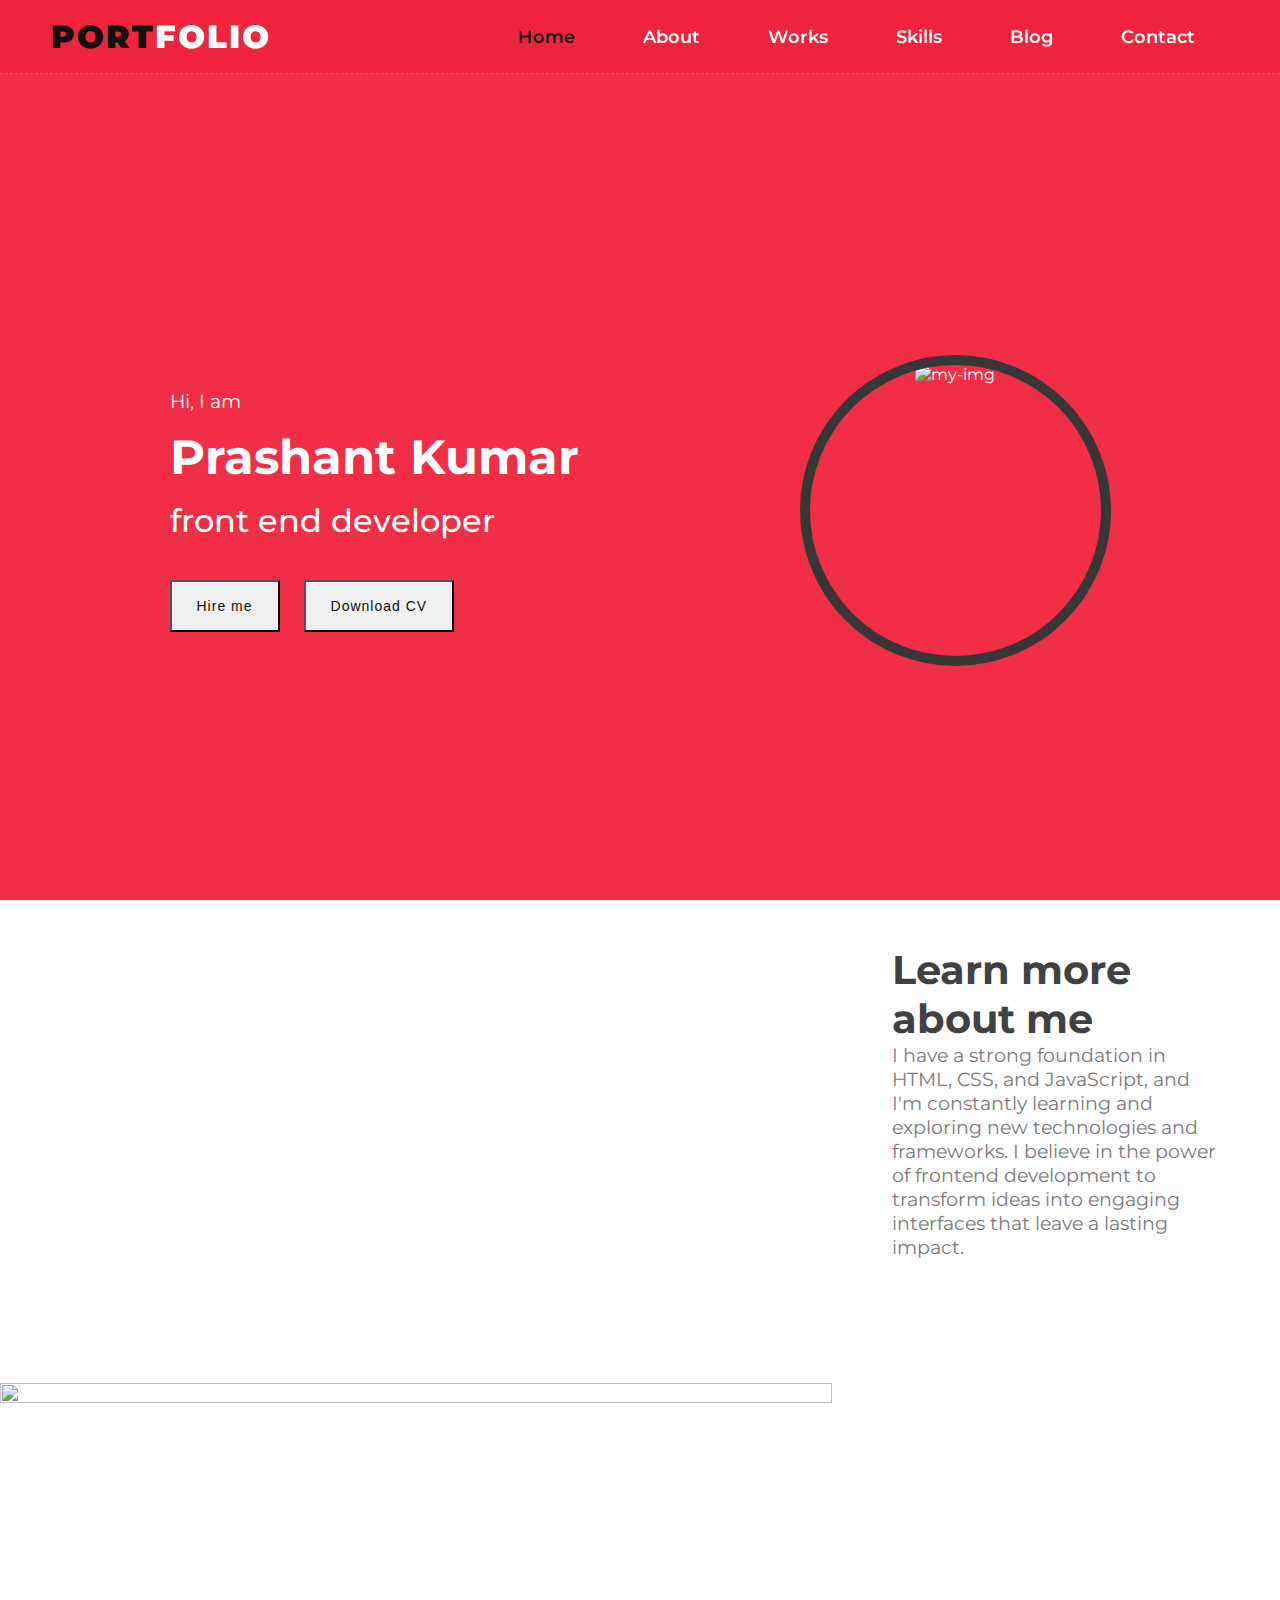
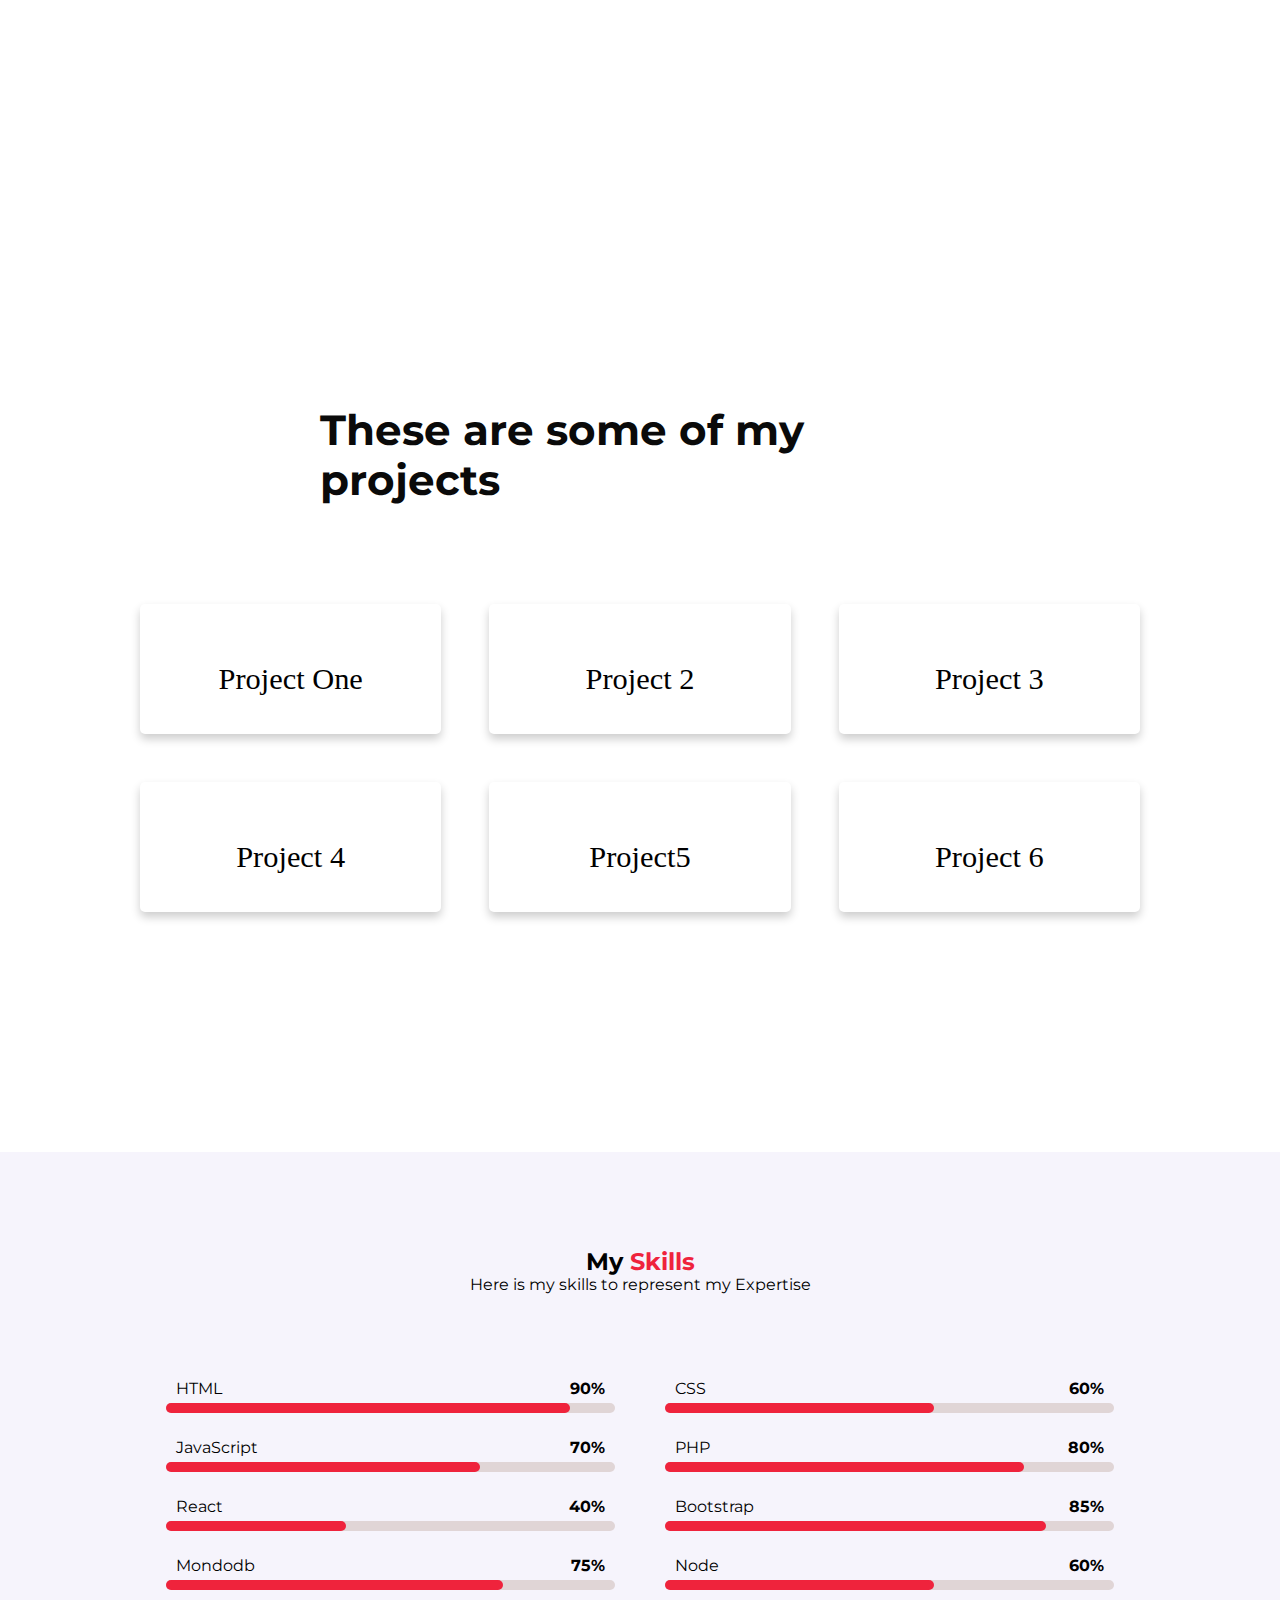
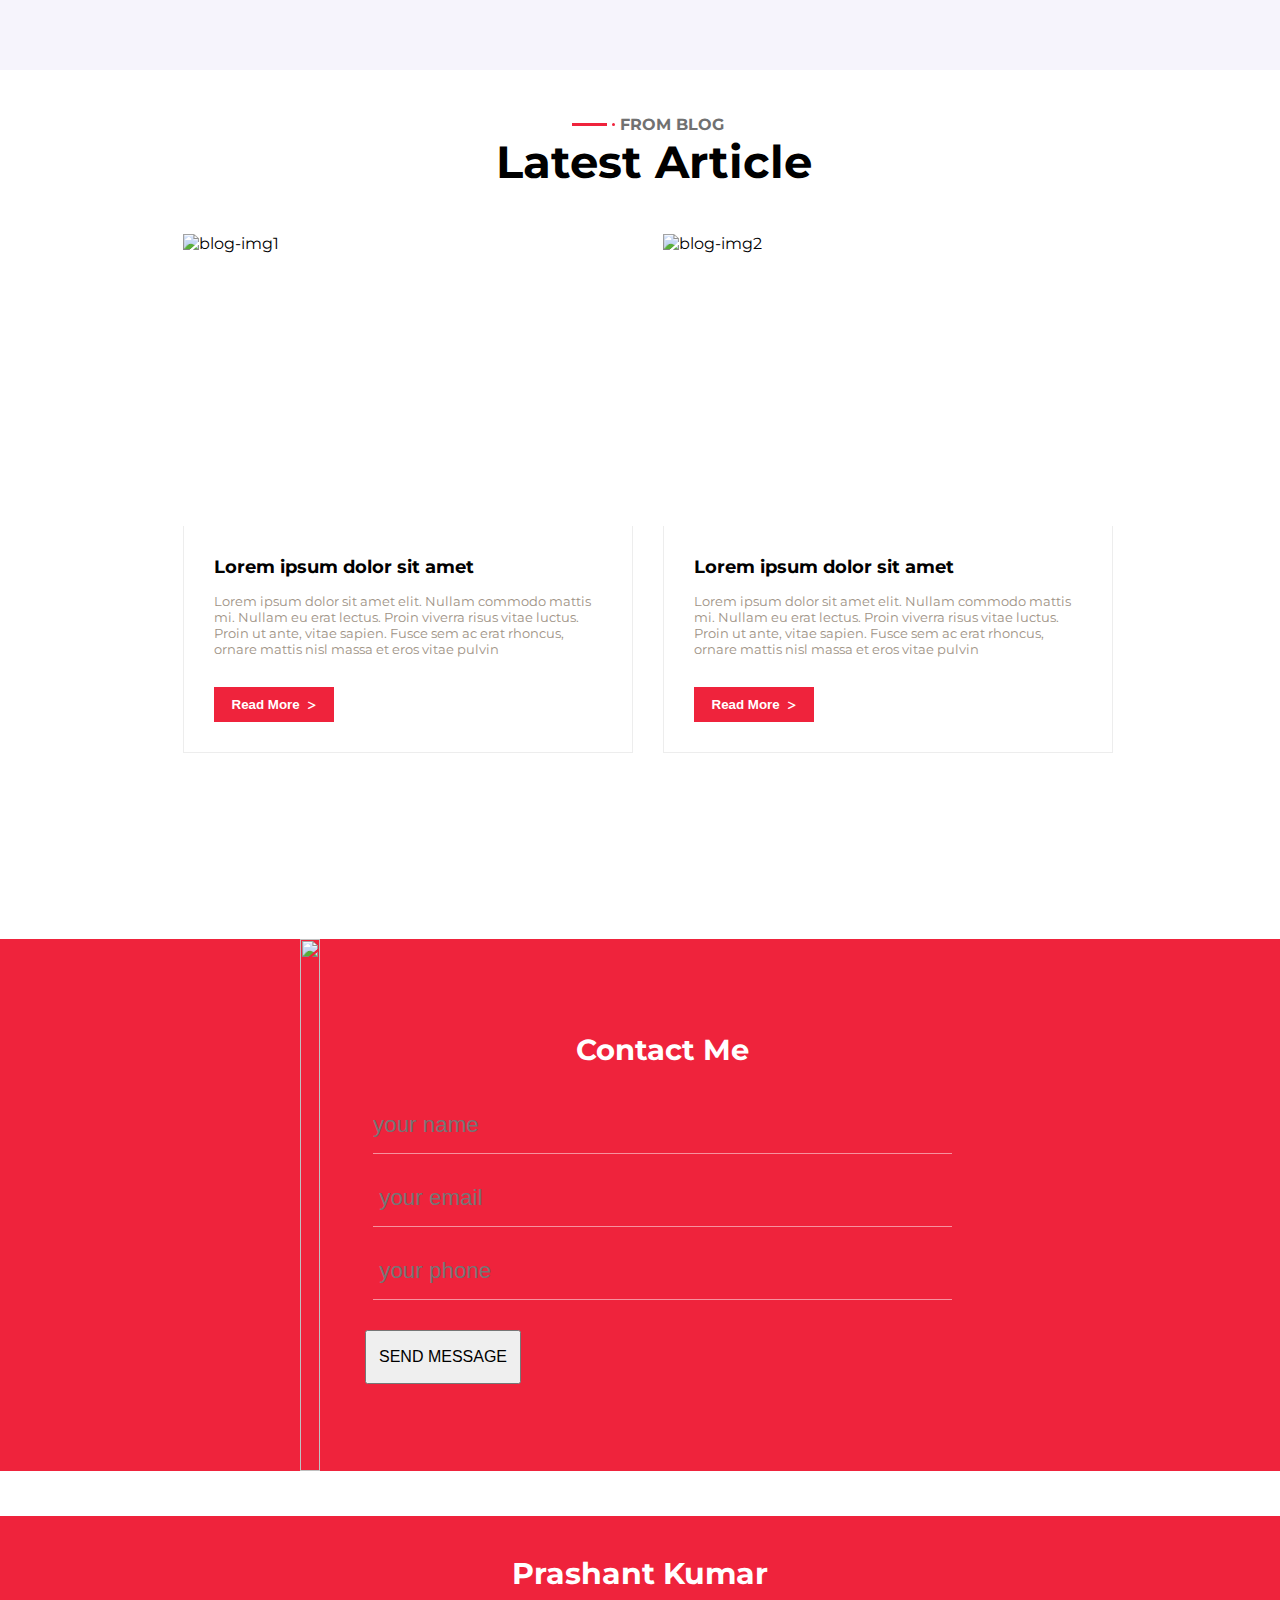
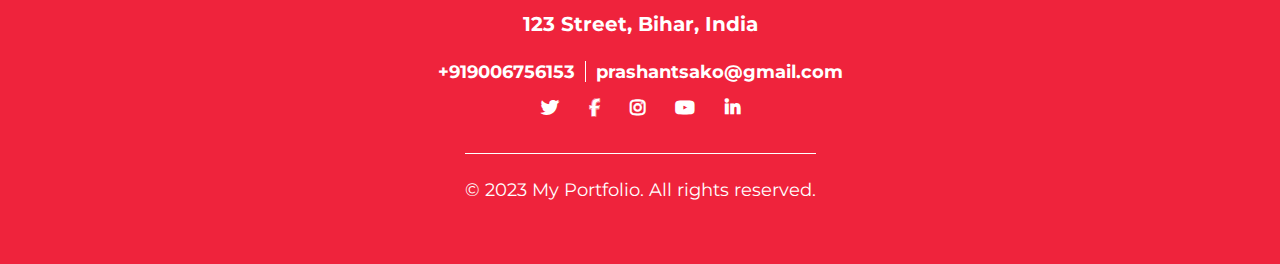
==== commit 50596fed: "projectsWithDom" ====
--- a/Portfolio/PortfolioWebsite/index.html
+++ b/Portfolio/PortfolioWebsite/index.html
@@ -41,8 +41,8 @@
         </nav>
     </header>
     <main>
-    <!-- Main section start from here  -->
-  
+        <!-- Main section start from here  -->
+
 
 
         <!-- Home section start  -->
@@ -225,110 +225,114 @@
             </div>
 
         </section>
-   
-
-    <!-- blog section start from here  -->
-    <div id="Blog">
-        <div class="blog-container">
-            <div class="header-text">
-                <div class="lines">
-                    <span class="horizontal-rule"></span>
-                    <span class="period"></span>
-                    <p>FROM BLOG</p>
-                </div>
-                <h1>Latest Article</h1>
-            </div>
-            <div class="post-container">
-                <div class="post-part1">
-                    <div class="blog-img">
-                        <img src="https://demo.htmlcodex.com/1011/developer-portfolio-template/img/blog-1.jpg"
-                            alt="blog-img1">
-                    </div>
-                    <div class="blog-text">
-                        <div class="text1">
-                            <h2>Lorem ipsum dolor sit amet</h2>
-                            <p>Lorem ipsum dolor sit amet elit. Nullam commodo mattis mi. Nullam eu erat lectus. Proin
-                                viverra
-                                risus vitae luctus. Proin ut ante, vitae sapien. Fusce sem ac erat rhoncus, ornare
-                                mattis
-                                nisl
-                                massa et eros vitae pulvin</p>
-                            <button class="post-btn">Read more <i class="fa-solid fa-greater-than"></i></button>
-                        </div>
-                    </div>
-                </div>
-
-                <div class="post-part2">
-                    <div class="blog-img">
-                        <img src="https://demo.htmlcodex.com/1011/developer-portfolio-template/img/blog-2.jpg"
-                            alt="blog-img2">
-                    </div>
-                    <div class="blog-text">
-                        <div class="text1">
-                            <h2>Lorem ipsum dolor sit amet</h2>
-                            <p>Lorem ipsum dolor sit amet elit. Nullam commodo mattis mi. Nullam eu erat lectus. Proin
-                                viverra
-                                risus vitae luctus. Proin ut ante, vitae sapien. Fusce sem ac erat rhoncus, ornare
-                                mattis
-                                nisl
-                                massa et eros vitae pulvin</p>
-                            <button class="post-btn">Read more <i class="fa-solid fa-greater-than"></i></button>
-                        </div>
-                    </div>
-                </div>
-            </div>
+
+
+        <!-- blog section start from here  -->
+        <div id="Blog">
+            <div class="blog-container">
+                <div class="header-text">
+                    <div class="lines">
+                        <span class="horizontal-rule"></span>
+                        <span class="period"></span>
+                        <p>FROM BLOG</p>
+                    </div>
+                    <h1>Latest Article</h1>
+                </div>
+                <div class="post-container">
+                    <div class="post-part1">
+                        <div class="blog-img">
+                            <img src="https://demo.htmlcodex.com/1011/developer-portfolio-template/img/blog-1.jpg"
+                                alt="blog-img1">
+                        </div>
+                        <div class="blog-text">
+                            <div class="text1">
+                                <h2>Lorem ipsum dolor sit amet</h2>
+                                <p>Lorem ipsum dolor sit amet elit. Nullam commodo mattis mi. Nullam eu erat lectus.
+                                    Proin
+                                    viverra
+                                    risus vitae luctus. Proin ut ante, vitae sapien. Fusce sem ac erat rhoncus, ornare
+                                    mattis
+                                    nisl
+                                    massa et eros vitae pulvin</p>
+                                <button class="post-btn">Read more <i class="fa-solid fa-greater-than"></i></button>
+                            </div>
+                        </div>
+                    </div>
+
+                    <div class="post-part2">
+                        <div class="blog-img">
+                            <img src="https://demo.htmlcodex.com/1011/developer-portfolio-template/img/blog-2.jpg"
+                                alt="blog-img2">
+                        </div>
+                        <div class="blog-text">
+                            <div class="text1">
+                                <h2>Lorem ipsum dolor sit amet</h2>
+                                <p>Lorem ipsum dolor sit amet elit. Nullam commodo mattis mi. Nullam eu erat lectus.
+                                    Proin
+                                    viverra
+                                    risus vitae luctus. Proin ut ante, vitae sapien. Fusce sem ac erat rhoncus, ornare
+                                    mattis
+                                    nisl
+                                    massa et eros vitae pulvin</p>
+                                <button class="post-btn">Read more <i class="fa-solid fa-greater-than"></i></button>
+                            </div>
+                        </div>
+                    </div>
+                </div>
+            </div>
+
         </div>
-
-    </div>
-    <!-- contact page start from here  -->
-    <form id="contact" class="form-container">
-        <div class="my-img">
-            <img src="https://images.unsplash.com/photo-1539571696357-5a69c17a67c6?ixlib=rb-4.0.3&ixid=M3wxMjA3fDB8MHxwaG90by1wYWdlfHx8fGVufDB8fHx8fA%3D%3D&auto=format&fit=crop&w=687&q=80"
-                alt="">
-        </div>
-        <div class="form-box">
-            <h2>Contact me</h2>
-            <label for="name"><input type="text" id="name" placeholder="your name"></label>
-            <label for="name"><input type="email" placeholder=" your email" required></label>
-            <label for="name"><input type="phone" placeholder=" your phone" required></label>
-            <div class="btn-gurup">
-                <button type="submit" class="btn">Send Message</button>
-            </div>
-        </div>
-
-    </form>
-
-    <!-- footer page start from here  -->
-    <footer>
-        <div class="footer-container">
-            <div class="container">
-                <div class="footer-info">
-                    <h2>Prashant Kumar</h2>
-                    <h3>123 Street, Bihar, India</h3>
-                    <div class="footer-contact">
-                        <p>+919006756153</p>
-                        <p>prashantsako@gmail.com</p>
-                    </div>
-                </div>
-                <div class="footer-social">
-                    <a href=""><i class="fa-brands fa-twitter"></i></a>
-                    <a href=""><i class="fa-brands fa-facebook-f"></i></a>
-                    <a href=""><i class="fa-brands fa-instagram"></i></a>
-                    <a href=""><i class="fa-brands fa-youtube"></i></a>
-                    <a href=""><i class="fa-brands fa-linkedin-in"></i></a>
-                </div>
-
-            </div>
-            <div class="copyright">
-                <p>&copy; 2023 My Portfolio. All rights reserved.</p>
-            </div>
-        </div>
-
-
-    </footer>
-</main>
-
-    <script src="https://cdnjs.cloudflare.com/ajax/libs/gsap/3.12.2/gsap.min.js" integrity="sha512-16esztaSRplJROstbIIdwX3N97V1+pZvV33ABoG1H2OyTttBxEGkTsoIVsiP1iaTtM8b3+hu2kB6pQ4Clr5yug==" crossorigin="anonymous" referrerpolicy="no-referrer"></script>
+        <!-- contact page start from here  -->
+        <form id="contact" class="form-container">
+            <div class="my-img">
+                <img src="https://images.unsplash.com/photo-1539571696357-5a69c17a67c6?ixlib=rb-4.0.3&ixid=M3wxMjA3fDB8MHxwaG90by1wYWdlfHx8fGVufDB8fHx8fA%3D%3D&auto=format&fit=crop&w=687&q=80"
+                    alt="">
+            </div>
+            <div class="form-box">
+                <h2>Contact me</h2>
+                <label for="name"><input type="text" id="name" placeholder="your name"></label>
+                <label for="name"><input type="email" placeholder=" your email" required></label>
+                <label for="name"><input type="phone" placeholder=" your phone" required></label>
+                <div class="btn-gurup">
+                    <button type="submit" class="btn">Send Message</button>
+                </div>
+            </div>
+
+        </form>
+
+        <!-- footer page start from here  -->
+        <footer>
+            <div class="footer-container">
+                <div class="container">
+                    <div class="footer-info">
+                        <h2>Prashant Kumar</h2>
+                        <h3>123 Street, Bihar, India</h3>
+                        <div class="footer-contact">
+                            <p>+919006756153</p>
+                            <p>prashantsako@gmail.com</p>
+                        </div>
+                    </div>
+                    <div class="footer-social">
+                        <a href=""><i class="fa-brands fa-twitter"></i></a>
+                        <a href=""><i class="fa-brands fa-facebook-f"></i></a>
+                        <a href=""><i class="fa-brands fa-instagram"></i></a>
+                        <a href=""><i class="fa-brands fa-youtube"></i></a>
+                        <a href=""><i class="fa-brands fa-linkedin-in"></i></a>
+                    </div>
+
+                </div>
+                <div class="copyright">
+                    <p>&copy; 2023 My Portfolio. All rights reserved.</p>
+                </div>
+            </div>
+
+
+        </footer>
+    </main>
+
+    <script src="https://cdnjs.cloudflare.com/ajax/libs/gsap/3.12.2/gsap.min.js"
+        integrity="sha512-16esztaSRplJROstbIIdwX3N97V1+pZvV33ABoG1H2OyTttBxEGkTsoIVsiP1iaTtM8b3+hu2kB6pQ4Clr5yug=="
+        crossorigin="anonymous" referrerpolicy="no-referrer"></script>
     <!-- ...typed js for typing text effect  -->
     <script src="https://cdnjs.cloudflare.com/ajax/libs/typed.js/2.0.10/typed.js"></script>
 
--- a/Portfolio/PortfolioWebsite/style.css
+++ b/Portfolio/PortfolioWebsite/style.css
@@ -29,7 +29,6 @@
 main {
     width: 100%;
     min-width: 430px;
-
 }
 
 
@@ -142,12 +141,11 @@
     align-items: center;
     flex-direction: column;
     width: 100%;
-    height: auto;
+    height: 100vh;
     margin-bottom: 45px;
     padding: 120px 0 0;
     overflow: hidden;
     background: linear-gradient(rgba(239, 35, 60, .95), rgba(239, 35, 60, .95)), url(https://demo.htmlcodex.com/1011/developer-portfolio-template/img/hero-bg.jpg);
- 
 
 }
 
@@ -246,7 +244,7 @@
 /* about section start  */
 #about {
     width: 100%;
-    height: 100%;
+    height: 100vh;
 }
 
 .about_me {
@@ -257,11 +255,10 @@
     align-items: center;
     flex-direction: row-reverse;
     overflow: hidden;
-    gap: 80px;
 }
 
 .about_me .right {
-    height: 100%;
+    width: 65%;
 
 }
 
@@ -274,11 +271,8 @@
 .about_me .left {
     padding: 0px 60px;
     color: #101010;
-    width: 683px;
-    height: 486px;
-    display: flex;
-    flex-direction: column;
-    justify-content: center;
+    width: 35%;
+    height: 100%;
 
 }
 
@@ -992,10 +986,11 @@
 
 
 
-@media (max-width:820px) {
+@media (max-width:899px) {
     .left {
         align-items: center;
     }
+   
 }
 
 @media (max-width:986px) {
@@ -1064,6 +1059,12 @@
     .home-page {
         flex-direction: column;
         gap: 10px;
+       
+    }
+    #home{
+        width: 100%;
+        height: auto;
+        
     }
 
     .left {
